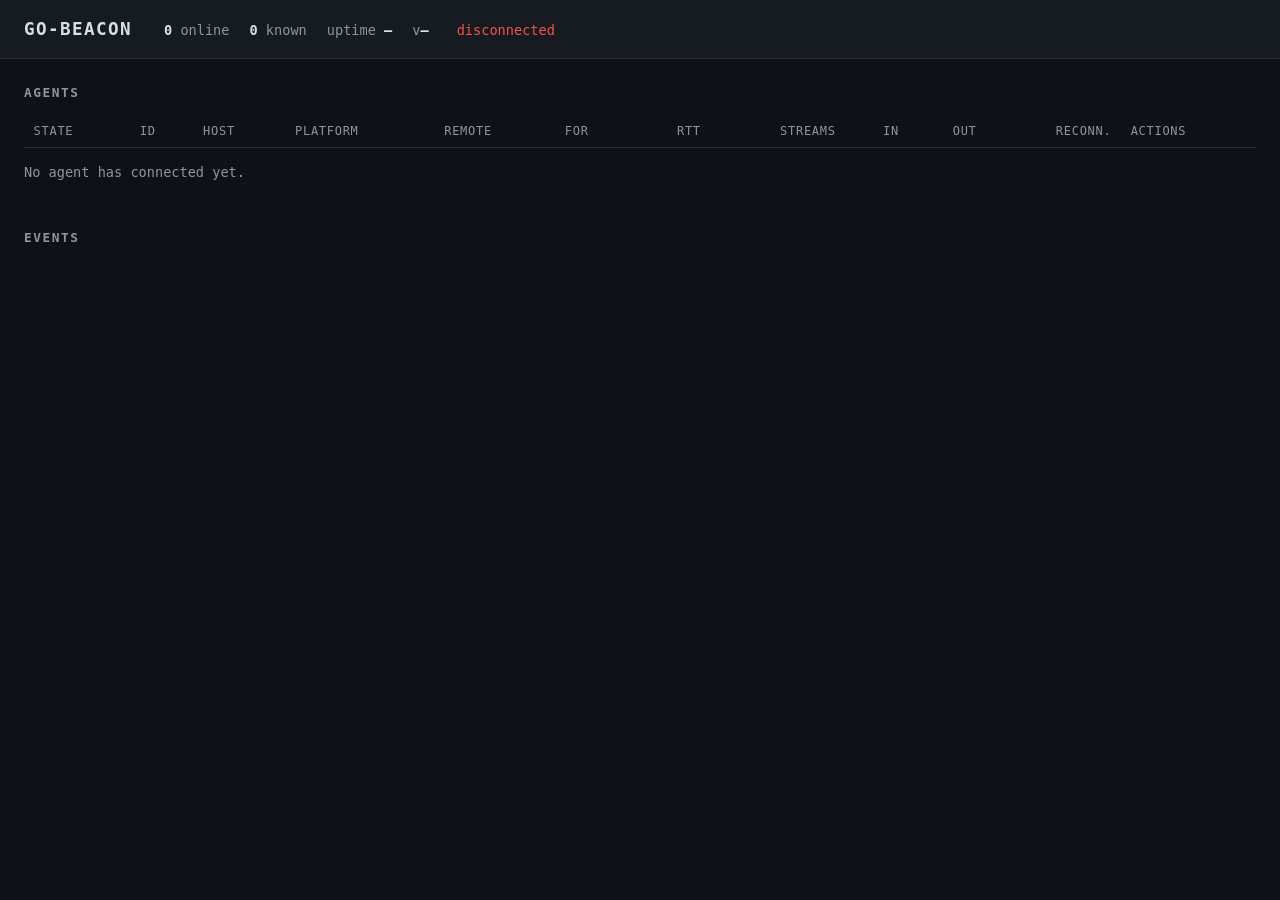
==== server/ui/index.html @ 892ee1e7 "push initial code commit" ====
<!doctype html>
<html lang="en">
<head>
<meta charset="utf-8">
<meta name="viewport" content="width=device-width, initial-scale=1">
<title>go-beacon</title>
<link rel="icon" href="data:,">
<link rel="stylesheet" href="style.css">
</head>
<body>
<header>
  <h1>go&#8209;beacon</h1>
  <div class="stats">
    <span><b id="stat-online">0</b> online</span>
    <span><b id="stat-known">0</b> known</span>
    <span>uptime <b id="stat-uptime">&mdash;</b></span>
    <span>v<b id="stat-version">&mdash;</b></span>
    <span id="stat-link" class="down">disconnected</span>
  </div>
</header>

<main>
  <section>
    <h2>Agents</h2>
    <table id="agents">
      <thead>
        <tr>
          <th>State</th><th>ID</th><th>Host</th><th>Platform</th><th>Remote</th>
          <th>For</th><th class="num">RTT</th><th class="num">Streams</th>
          <th class="num">In</th><th class="num">Out</th><th class="num">Reconn.</th><th>Actions</th>
        </tr>
      </thead>
      <tbody></tbody>
    </table>
    <p id="empty">No agent has connected yet.</p>
  </section>

  <section>
    <h2>Events</h2>
    <ul id="events"></ul>
  </section>
</main>

<script src="app.js"></script>
</body>
</html>
---- server/ui/style.css ----
:root {
  --bg: #0e1116;
  --panel: #161b22;
  --line: #262d36;
  --fg: #d7dee7;
  --muted: #8b96a3;
  --up: #3fb950;
  --down: #f85149;
  --accent: #58a6ff;
}

* { box-sizing: border-box; }

body {
  margin: 0;
  background: var(--bg);
  color: var(--fg);
  font: 14px/1.5 ui-monospace, SFMono-Regular, Menlo, Consolas, monospace;
}

header {
  display: flex;
  flex-wrap: wrap;
  gap: 1rem 2rem;
  align-items: baseline;
  padding: 1rem 1.5rem;
  border-bottom: 1px solid var(--line);
  background: var(--panel);
}

h1 { margin: 0; font-size: 1.1rem; letter-spacing: .08em; text-transform: uppercase; }
h2 { margin: 0 0 .75rem; font-size: .8rem; letter-spacing: .12em; text-transform: uppercase; color: var(--muted); }

.stats { display: flex; flex-wrap: wrap; gap: 1.25rem; color: var(--muted); font-size: .85rem; }
.stats b { color: var(--fg); font-weight: 600; }

#stat-link { padding: 0 .5rem; border-radius: 3px; }
#stat-link.up { color: var(--up); }
#stat-link.down { color: var(--down); }

main { padding: 1.5rem; display: grid; gap: 2rem; }

table { width: 100%; border-collapse: collapse; font-size: .85rem; }
th, td { text-align: left; padding: .45rem .6rem; border-bottom: 1px solid var(--line); white-space: nowrap; }
th { color: var(--muted); font-weight: 500; font-size: .75rem; letter-spacing: .06em; text-transform: uppercase; }
td.num, th.num { text-align: right; font-variant-numeric: tabular-nums; }
tbody tr.offline td { color: var(--muted); }

.dot { display: inline-block; width: .5rem; height: .5rem; border-radius: 50%; margin-right: .45rem; }
.dot.up { background: var(--up); }
.dot.down { background: var(--down); }

button {
  background: transparent;
  border: 1px solid var(--line);
  color: var(--fg);
  border-radius: 3px;
  padding: .2rem .6rem;
  margin-right: .35rem;
  font: inherit;
  font-size: .8rem;
  cursor: pointer;
}
button:hover:enabled { border-color: var(--accent); color: var(--accent); }
button:disabled { opacity: .35; cursor: default; }

#empty { color: var(--muted); font-size: .85rem; }

#events {
  list-style: none;
  margin: 0;
  padding: .5rem 0 0;
  max-height: 22rem;
  overflow-y: auto;
  font-size: .8rem;
}
#events li { padding: .2rem 0; border-bottom: 1px solid var(--line); }
#events .ts { color: var(--muted); margin-right: .6rem; }
#events .who { color: var(--accent); margin-right: .6rem; }
#events .connected { color: var(--up); }
#events .disconnected, #events .kick { color: var(--down); }
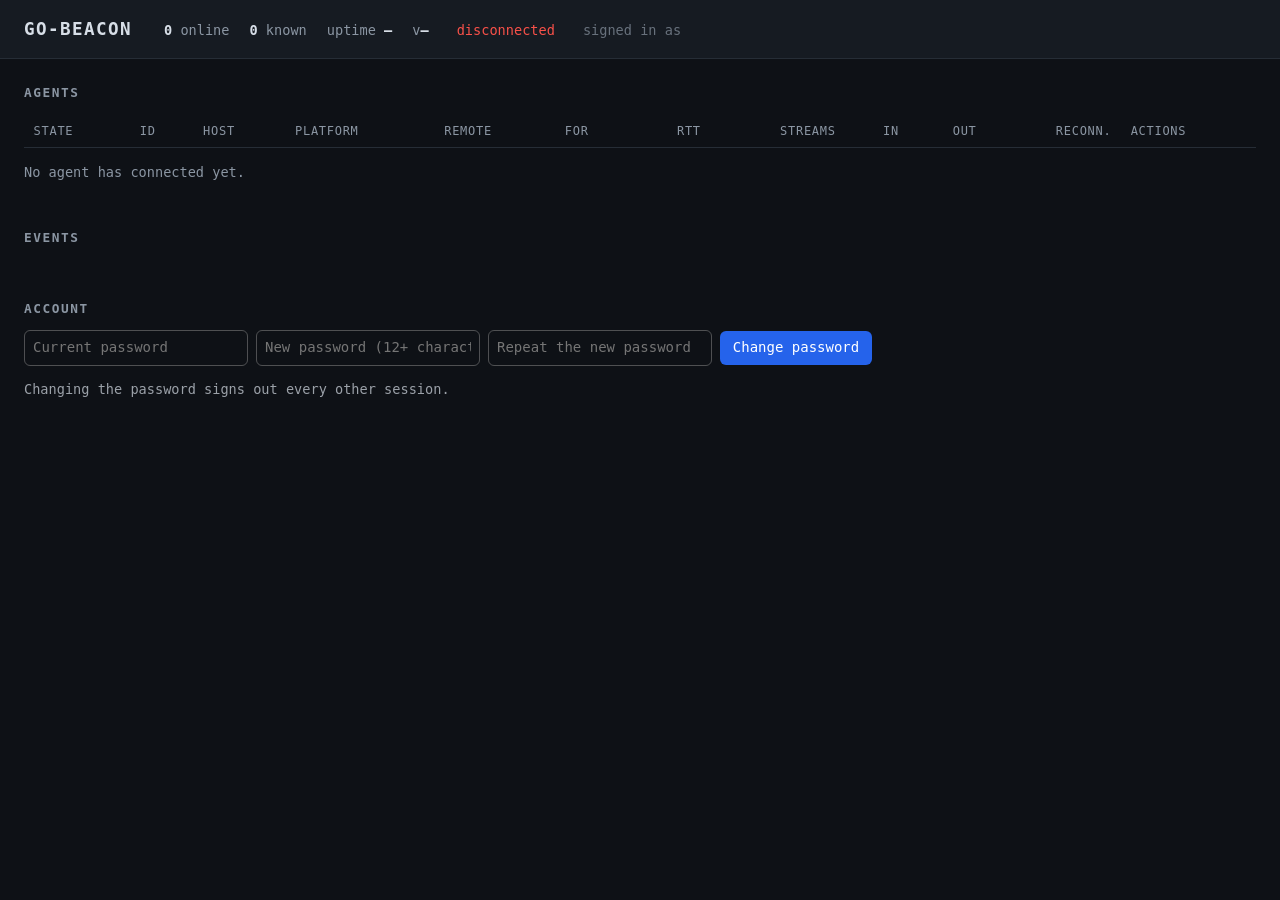
==== commit bb455f37: "give the dashboard a username and password, stored in Vault The operator token was a single shared s" ====
--- a/server/ui/index.html
+++ b/server/ui/index.html
@@ -16,6 +16,7 @@
     <span>uptime <b id="stat-uptime">&mdash;</b></span>
     <span>v<b id="stat-version">&mdash;</b></span>
     <span id="stat-link" class="down">disconnected</span>
+    <span id="stat-operator" class="operator"></span>
   </div>
 </header>
 
@@ -39,6 +40,21 @@
     <h2>Events</h2>
     <ul id="events"></ul>
   </section>
+
+  <section id="account">
+    <h2>Account</h2>
+    <form id="password-form" autocomplete="off">
+      <input type="password" name="current_password" placeholder="Current password"
+             autocomplete="current-password" required>
+      <input type="password" name="password" placeholder="New password (12+ characters)"
+             autocomplete="new-password" required>
+      <input type="password" name="password_confirm" placeholder="Repeat the new password"
+             autocomplete="new-password" required>
+      <button type="submit">Change password</button>
+      <span id="password-note"></span>
+    </form>
+    <p class="hint">Changing the password signs out every other session.</p>
+  </section>
 </main>
 
 <script src="app.js"></script>
--- a/server/ui/style.css
+++ b/server/ui/style.css
@@ -7,6 +7,7 @@
   --up: #3fb950;
   --down: #f85149;
   --accent: #58a6ff;
+  --warn: #d29922;
 }
 
 * { box-sizing: border-box; }
@@ -78,4 +79,44 @@
 #events .ts { color: var(--muted); margin-right: .6rem; }
 #events .who { color: var(--accent); margin-right: .6rem; }
 #events .connected { color: var(--up); }
-#events .disconnected, #events .kick { color: var(--down); }
+#events .disconnected, #events .kick, #events .error { color: var(--down); }
+/* an agent's own warnings: the reason a session refused to open */
+#events .warn { color: var(--warn, #d29922); }
+
+/* Copy buttons sit inside a cell, so they opt out of the framed button style
+   used for actions. They stay dim until the row is hovered: visible enough to
+   discover, quiet enough not to compete with the values themselves. */
+td.copyable { white-space: nowrap; }
+
+button.copy {
+  border: 0;
+  background: none;
+  padding: 0;
+  margin-left: .45rem;
+  color: var(--muted);
+  opacity: .35;
+  vertical-align: -2px;
+  transition: opacity .12s, color .12s;
+}
+
+tr:hover button.copy { opacity: .8; }
+button.copy:hover:enabled { color: var(--accent); opacity: 1; border-color: transparent; }
+button.copy:focus-visible { opacity: 1; }
+/* The pointer is still over the button when the result shows, so these have to
+   outrank the hover rule or the outcome is never actually seen. */
+button.copy.ok, button.copy.ok:hover:enabled { color: var(--up); opacity: 1; }
+button.copy.bad, button.copy.bad:hover:enabled { color: var(--down); opacity: 1; }
+button.copy svg { display: block; width: 12px; height: 12px; }
+
+/* Account section: the password form and the signed-in indicator. */
+#account form { display: flex; flex-wrap: wrap; gap: .5rem; align-items: center; }
+#account input { font: inherit; padding: .4rem .5rem; border: 1px solid #8888;
+                 border-radius: 6px; background: transparent; color: inherit;
+                 min-width: 14rem; }
+#account button { font: inherit; padding: .4rem .8rem; border: 0; border-radius: 6px;
+                  background: #2563eb; color: #fff; cursor: pointer; }
+#password-note { font-size: .9rem; }
+#password-note.ok { color: #15803d; }
+#password-note.err { color: #b91c1c; }
+.hint { font-size: .85rem; opacity: .7; }
+.operator::before { content: "signed in as "; opacity: .7; }
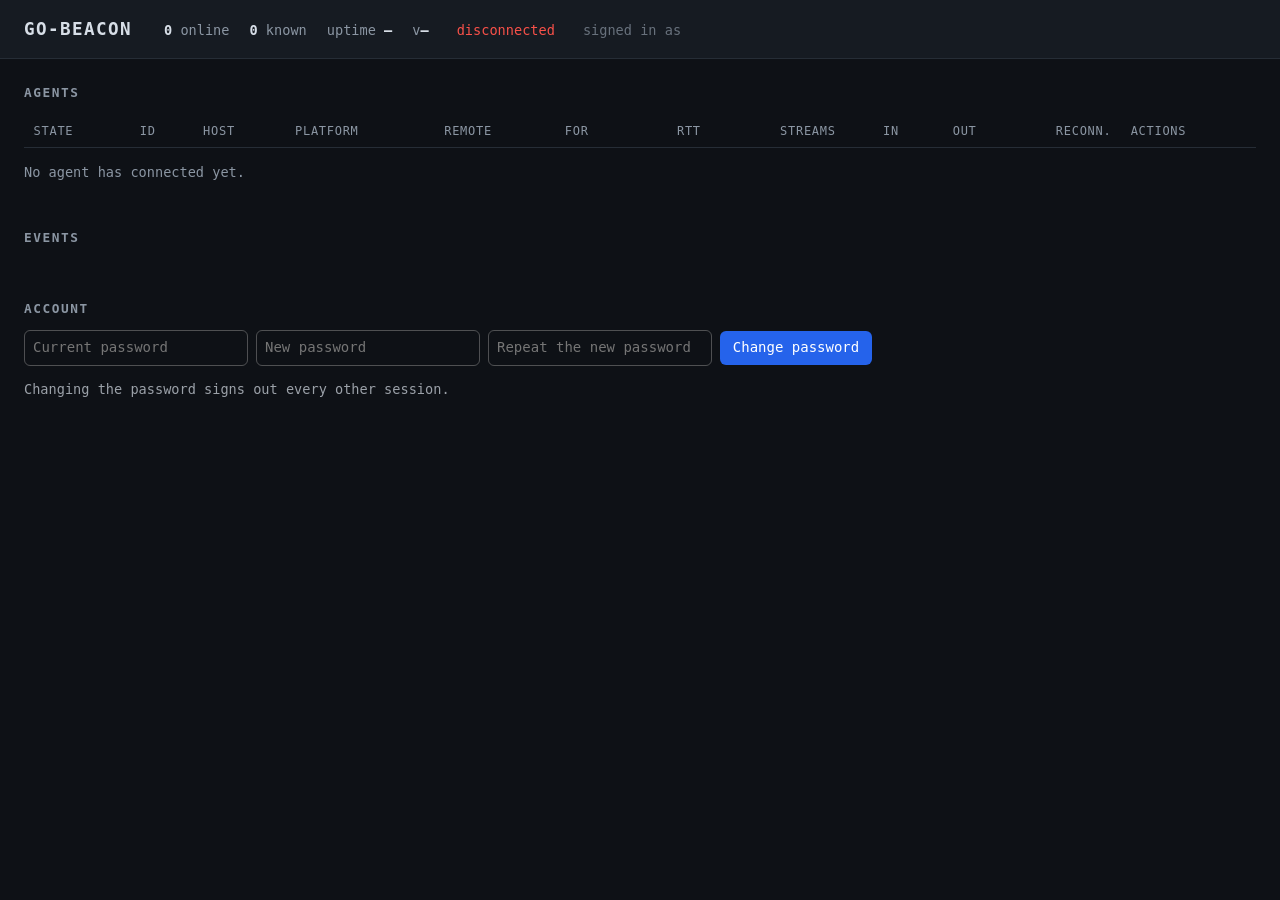
==== commit be61856b: "drop the minimum password length Requested by the operator. The only rule left is that the password " ====
--- a/server/ui/index.html
+++ b/server/ui/index.html
@@ -46,7 +46,7 @@
     <form id="password-form" autocomplete="off">
       <input type="password" name="current_password" placeholder="Current password"
              autocomplete="current-password" required>
-      <input type="password" name="password" placeholder="New password (12+ characters)"
+      <input type="password" name="password" placeholder="New password"
              autocomplete="new-password" required>
       <input type="password" name="password_confirm" placeholder="Repeat the new password"
              autocomplete="new-password" required>
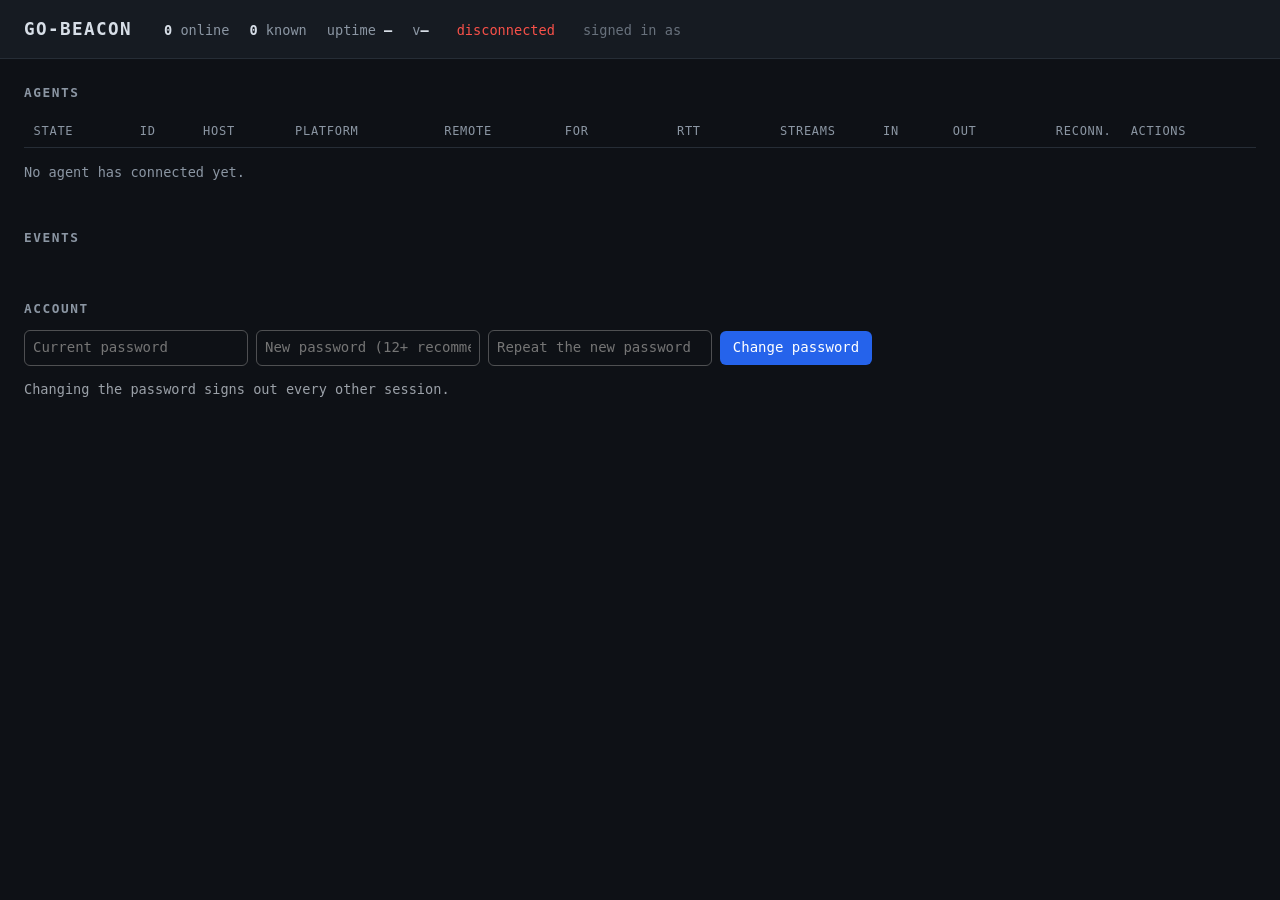
==== commit b33d66c8: "suggest a password length instead of only removing the rule The forms now say 12+ recommended. The c" ====
--- a/server/ui/index.html
+++ b/server/ui/index.html
@@ -46,7 +46,7 @@
     <form id="password-form" autocomplete="off">
       <input type="password" name="current_password" placeholder="Current password"
              autocomplete="current-password" required>
-      <input type="password" name="password" placeholder="New password"
+      <input type="password" name="password" placeholder="New password (12+ recommended)"
              autocomplete="new-password" required>
       <input type="password" name="password_confirm" placeholder="Repeat the new password"
              autocomplete="new-password" required>
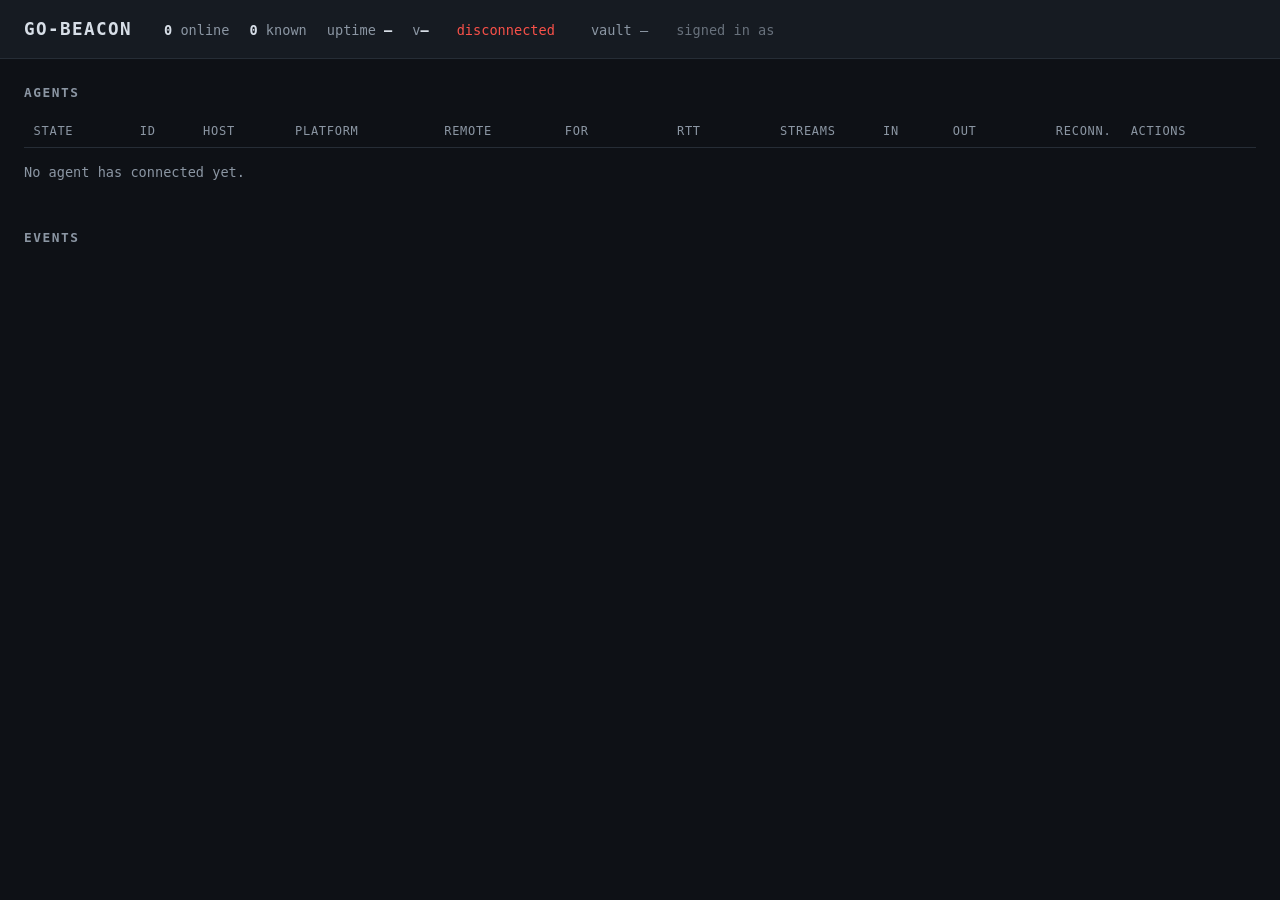
==== commit 9db1093b: "update server main page" ====
--- a/server/ui/index.html
+++ b/server/ui/index.html
@@ -16,7 +16,9 @@
     <span>uptime <b id="stat-uptime">&mdash;</b></span>
     <span>v<b id="stat-version">&mdash;</b></span>
     <span id="stat-link" class="down">disconnected</span>
+    <span id="stat-vault" class="vault" title="Vault seal state">vault &mdash;</span>
     <span id="stat-operator" class="operator"></span>
+    <button type="button" id="account-open" hidden>Account</button>
   </div>
 </header>
 
@@ -41,21 +43,38 @@
     <ul id="events"></ul>
   </section>
 
-  <section id="account">
-    <h2>Account</h2>
-    <form id="password-form" autocomplete="off">
-      <input type="password" name="current_password" placeholder="Current password"
-             autocomplete="current-password" required>
-      <input type="password" name="password" placeholder="New password (12+ recommended)"
+</main>
+
+<dialog id="account">
+  <form id="password-form" autocomplete="off" method="dialog">
+    <header>
+      <h2>Change password</h2>
+      <button type="button" id="account-close" aria-label="Close">&times;</button>
+    </header>
+
+    <label>
+      Current password
+      <input type="password" name="current_password" autocomplete="current-password" required>
+    </label>
+    <label>
+      New password
+      <input type="password" name="password" placeholder="12+ recommended"
              autocomplete="new-password" required>
-      <input type="password" name="password_confirm" placeholder="Repeat the new password"
-             autocomplete="new-password" required>
-      <button type="submit">Change password</button>
-      <span id="password-note"></span>
-    </form>
-    <p class="hint">Changing the password signs out every other session.</p>
-  </section>
-</main>
+    </label>
+    <label>
+      Repeat the new password
+      <input type="password" name="password_confirm" autocomplete="new-password" required>
+    </label>
+
+    <p class="hint">Every other session is signed out. Yours stays open.</p>
+    <p id="password-note" role="status"></p>
+
+    <footer>
+      <button type="button" class="ghost" id="account-cancel">Cancel</button>
+      <button type="submit" id="password-submit">Change password</button>
+    </footer>
+  </form>
+</dialog>
 
 <script src="app.js"></script>
 </body>
--- a/server/ui/style.css
+++ b/server/ui/style.css
@@ -108,15 +108,97 @@
 button.copy.bad, button.copy.bad:hover:enabled { color: var(--down); opacity: 1; }
 button.copy svg { display: block; width: 12px; height: 12px; }
 
-/* Account section: the password form and the signed-in indicator. */
-#account form { display: flex; flex-wrap: wrap; gap: .5rem; align-items: center; }
-#account input { font: inherit; padding: .4rem .5rem; border: 1px solid #8888;
-                 border-radius: 6px; background: transparent; color: inherit;
-                 min-width: 14rem; }
-#account button { font: inherit; padding: .4rem .8rem; border: 0; border-radius: 6px;
-                  background: #2563eb; color: #fff; cursor: pointer; }
-#password-note { font-size: .9rem; }
-#password-note.ok { color: #15803d; }
-#password-note.err { color: #b91c1c; }
-.hint { font-size: .85rem; opacity: .7; }
+/* Header: Vault state, who is signed in, and the way into the account dialog. */
+.vault { padding: 0 .5rem; border-radius: 3px; }
+.vault.unsealed { color: var(--up); }
+.vault.sealed { color: var(--warn); }
+.vault.unreachable { color: var(--down); }
+.vault.absent { color: var(--muted); }
 .operator::before { content: "signed in as "; opacity: .7; }
+
+#account-open {
+  font: inherit;
+  font-size: .8rem;
+  padding: .25rem .7rem;
+  color: var(--fg);
+  background: transparent;
+  border: 1px solid var(--line);
+  border-radius: 4px;
+  cursor: pointer;
+}
+#account-open:hover { border-color: var(--accent); color: var(--accent); }
+
+/* Account dialog. <dialog> gives centring, a backdrop and Esc for free, so
+   none of that is reimplemented here. */
+dialog#account {
+  width: min(26rem, calc(100vw - 2rem));
+  padding: 0;
+  color: var(--fg);
+  background: var(--panel);
+  border: 1px solid var(--line);
+  border-radius: 10px;
+  box-shadow: 0 24px 60px rgb(0 0 0 / .55);
+}
+dialog#account::backdrop {
+  background: rgb(0 0 0 / .6);
+  backdrop-filter: blur(2px);
+}
+
+/* Both the box and the backdrop fade in; without the second the panel appears
+   over an already-dark screen and the motion reads as a glitch. */
+@media (prefers-reduced-motion: no-preference) {
+  dialog#account[open] { animation: dialog-in .16s ease-out; }
+  dialog#account[open]::backdrop { animation: backdrop-in .16s ease-out; }
+}
+@keyframes dialog-in {
+  from { opacity: 0; transform: translateY(-6px) scale(.98); }
+  to   { opacity: 1; transform: none; }
+}
+@keyframes backdrop-in { from { opacity: 0; } to { opacity: 1; } }
+
+dialog#account form { display: grid; gap: .9rem; padding: 1.1rem 1.25rem 1.25rem; }
+dialog#account header {
+  display: flex;
+  align-items: center;
+  justify-content: space-between;
+  gap: 1rem;
+  padding: 0 0 .25rem;
+  margin: 0;
+  background: none;
+  border: 0;
+}
+dialog#account h2 { margin: 0; }
+dialog#account label { display: grid; gap: .3rem; font-size: .78rem; color: var(--muted);
+                       letter-spacing: .06em; text-transform: uppercase; }
+dialog#account input {
+  font: inherit;
+  padding: .5rem .6rem;
+  color: var(--fg);
+  background: var(--bg);
+  border: 1px solid var(--line);
+  border-radius: 5px;
+  text-transform: none;
+  letter-spacing: normal;
+}
+dialog#account input:focus { outline: 0; border-color: var(--accent); }
+dialog#account footer { display: flex; justify-content: flex-end; gap: .6rem; margin-top: .2rem; }
+dialog#account button[type="submit"] {
+  font: inherit; padding: .45rem 1rem; border: 0; border-radius: 5px;
+  background: var(--accent); color: #06121f; font-weight: 600; cursor: pointer;
+}
+dialog#account button[type="submit"][disabled] { opacity: .55; cursor: default; }
+dialog#account .ghost {
+  font: inherit; padding: .45rem 1rem; border: 1px solid var(--line);
+  border-radius: 5px; background: transparent; color: var(--muted); cursor: pointer;
+}
+dialog#account .ghost:hover { color: var(--fg); }
+#account-close {
+  font: inherit; font-size: 1.2rem; line-height: 1; padding: 0 .3rem;
+  background: none; border: 0; color: var(--muted); cursor: pointer;
+}
+#account-close:hover { color: var(--fg); }
+
+.hint { font-size: .78rem; color: var(--muted); margin: 0; }
+#password-note { margin: 0; font-size: .8rem; min-height: 1.2em; }
+#password-note.ok { color: var(--up); }
+#password-note.err { color: var(--down); }
